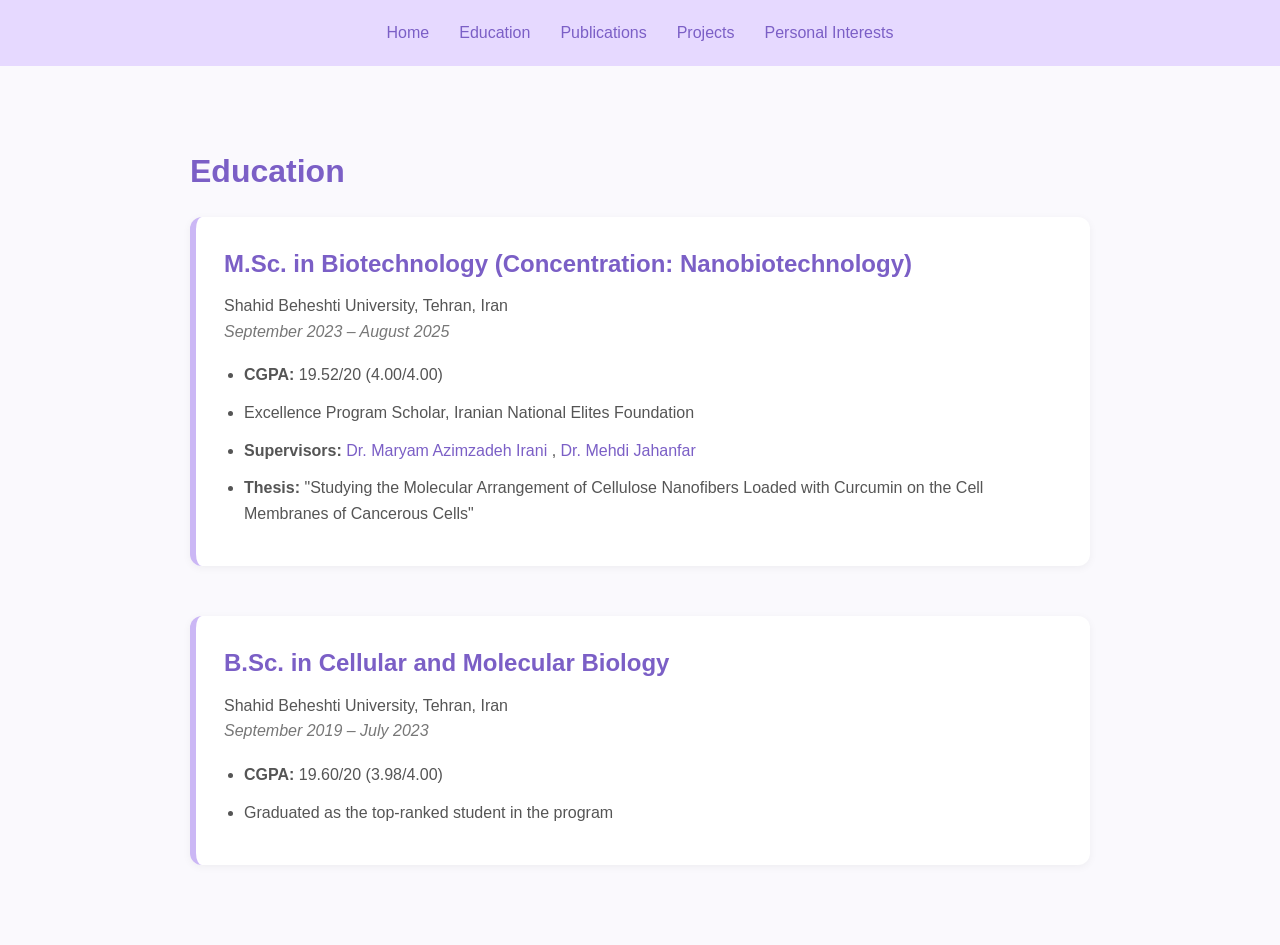
==== education.html @ 51b63dc6 "Update education.html" ====
<!DOCTYPE html>
<html lang="en">
<head>
  <meta charset="UTF-8">
  <title>Education</title>
  <link rel="stylesheet" href="style.css">
</head>

<body>

<nav>
  <a href="index.html">Home</a>
  <a href="education.html">Education</a>
  <a href="publications.html">Publications</a>
  <a href="projects.html">Projects</a>
  <a href="interests.html">Personal Interests</a>
</nav>

<div class="container">

  <h2 class="section-title">Education</h2>

  <!-- M.Sc. -->
  <div class="education-card">

    <h3 class="degree-title">
     M.Sc. in Biotechnology
    <span class="concentration">
    (Concentration: Nanobiotechnology)
    </span>
    </h3>

    <p class="education-info">
      Shahid Beheshti University, Tehran, Iran
      <br>
      <span class="education-date">
        September 2023 – August 2025
      </span>
    </p>

    <ul class="education-list">

      <li>
        <strong>CGPA:</strong> 19.52/20 (4.00/4.00)
      </li>

      <li>
        Excellence Program Scholar,
        Iranian National Elites Foundation
      </li>

      <li>
        <strong>Supervisors:</strong>
        <a href="https://scholar.google.com/citations?user=M7ukgnEAAAAJ&hl=en"
           target="_blank">
          Dr. Maryam Azimzadeh Irani
        </a>,
        <a href="https://scholar.google.com/citations?user=tRwqeeoAAAAJ&hl=en"
           target="_blank">
          Dr. Mehdi Jahanfar
        </a>
      </li>

      <li>
        <strong>Thesis:</strong>
        "Studying the Molecular Arrangement of
        Cellulose Nanofibers Loaded with Curcumin
        on the Cell Membranes of Cancerous Cells"
      </li>

    </ul>

  </div>


  <!-- B.Sc. -->
  <div class="education-card">

    <h3 class="degree-title">
      B.Sc. in Cellular and Molecular Biology
    </h3>

    <p class="education-info">
      Shahid Beheshti University, Tehran, Iran
      <br>
      <span class="education-date">
        September 2019 – July 2023
      </span>
    </p>

    <ul class="education-list">

      <li>
        <strong>CGPA:</strong> 19.60/20 (3.98/4.00)
      </li>

      <li>
        Graduated as the top-ranked student
        in the program
      </li>

    </ul>

  </div>

</div>

</body>
</html>
---- style.css ----
/* ===== Color palette ===== */
:root {
  --lavender: #e6d9ff;
  --lilac: #cbb7f5;
  --purple: #7b5fc6;
  --soft-gray: #555;
  --bg: #faf9fd;
}

/* ===== Global styles ===== */
body {
  margin: 0;
  font-family: "Inter", "Helvetica Neue", sans-serif;
  background-color: var(--bg);
  color: var(--soft-gray);
  line-height: 1.6;
}

a {
  text-decoration: none;
  color: var(--purple);
}

a:hover {
  text-decoration: underline;
}

/* ===== Navigation ===== */
nav {
  display: flex;
  justify-content: center;
  gap: 30px;
  padding: 20px;
  background-color: var(--lavender);
}

nav a {
  font-weight: 500;
}

/* ===== Main layout ===== */
.container {
  max-width: 900px;
  margin: 80px auto;
  padding: 0 20px;
}

/* ===== Home page layout ===== */
.home {
  display: flex;
  gap: 60px;
  align-items: flex-start;
}

.profile-section {
  display: flex;
  flex-direction: column;
  align-items: center;
  min-width: 240px;
}

.profile-pic {
  width: 240px;
  height: 240px;
  border-radius: 16px;
  object-fit: cover;
  border: 4px solid var(--lilac);
}

.contact-box {
  margin-top: 25px;
  text-align: center;
}

.contact-box h3 {
  margin-bottom: 15px;
  font-size: 0.95rem;
  color: var(--soft-gray);
  font-weight: 600;
}

.social-icons {
  display: flex;
  justify-content: center;
  gap: 18px;
}

.social-icons a {
  color: #555;
  font-size: 1.7rem;
  transition: color 0.3s ease,
              transform 0.2s ease;
}

.social-icons a:hover {
  color: var(--purple);
  transform: translateY(-2px);
  text-decoration: none;
}

.home-text h1 {
  margin: 0;
  font-size: 2.6rem;
  color: var(--purple);
}

.subtitle {
  font-size: 1.1rem;
  margin-top: 8px;
  margin-bottom: 30px;
}

.section-title {
  font-size: 2rem;
  color: var(--purple);
  margin-bottom: 20px;
}

/* ===== Mobile layout ===== */
@media (max-width: 768px) {

  .home {
    flex-direction: column;
    align-items: center;
    text-align: center;
  }

  .home-text {
    margin-top: 20px;
  }
}

/* ===== Publication Page ===== */

.subsection-title {
  color: var(--purple);
  margin-top: 50px;
  margin-bottom: 25px;
  font-size: 1.5rem;
}

.publication-item {
  display: flex;
  align-items: flex-start;
  gap: 25px;
  margin-bottom: 35px;
  padding-bottom: 25px;
  border-bottom: 1px solid #e5e5e5;
}

.publication-image {
  width: 75px;
  height: 75px;
  object-fit: cover;
  border-radius: 10px;
  border: 2px solid var(--lilac);
  flex-shrink: 0;
}

.publication-text {
  flex: 1;
}

.publication-text p {
  margin: 0;
}

.publication-text em {
  color: #444;
}

.publication-text a {
  font-weight: 500;
}

@media (max-width: 768px) {

  .publication-item {
    flex-direction: column;
    align-items: center;
    text-align: center;
  }

}

/* ===== Education Page ===== */

.education-card {
  background-color: white;
  border-left: 6px solid var(--lilac);
  border-radius: 12px;
  padding: 28px;
  margin-bottom: 50px;
  box-shadow: 0 2px 8px rgba(0,0,0,0.05);
}

.degree-title {
  margin-top: 0;
  margin-bottom: 10px;
  color: var(--purple);
  font-size: 1.5rem;
}

.education-info {
  margin-top: 0;
  margin-bottom: 18px;
  color: var(--soft-gray);
}

.education-date {
  font-style: italic;
  color: #777;
}

.education-list {
  padding-left: 20px;
  margin: 0;
}

.education-list li {
  margin-bottom: 12px;
}
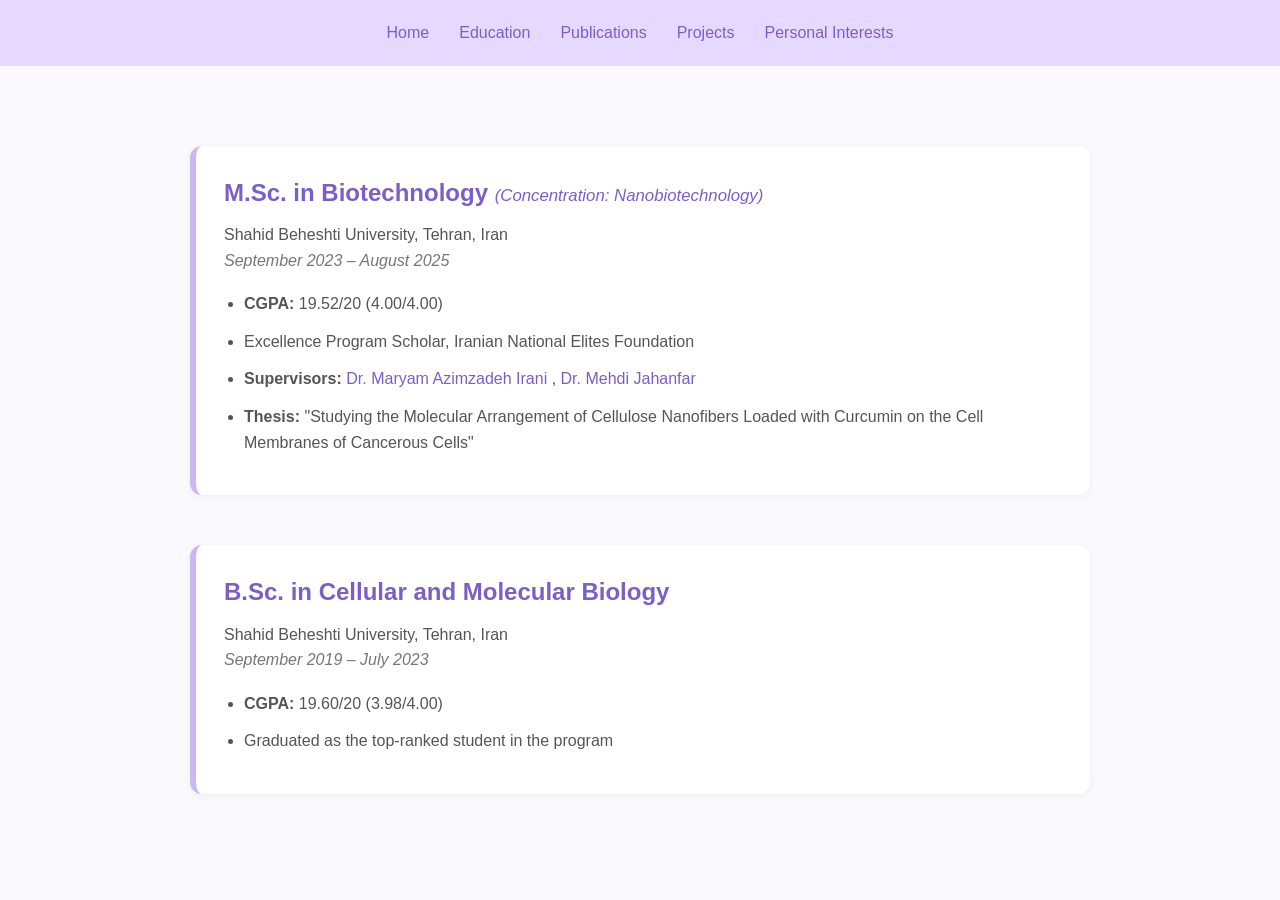
==== commit d831b130: "Update education.html" ====
--- a/education.html
+++ b/education.html
@@ -17,8 +17,6 @@
 </nav>
 
 <div class="container">
-
-  <h2 class="section-title">Education</h2>
 
   <!-- M.Sc. -->
   <div class="education-card">
--- a/style.css
+++ b/style.css
@@ -6,7 +6,6 @@
   --soft-gray: #555;
   --bg: #faf9fd;
 }
-
 /* ===== Global styles ===== */
 body {
   margin: 0;
@@ -15,16 +14,13 @@
   color: var(--soft-gray);
   line-height: 1.6;
 }
-
 a {
   text-decoration: none;
   color: var(--purple);
 }
-
 a:hover {
   text-decoration: underline;
 }
-
 /* ===== Navigation ===== */
 nav {
   display: flex;
@@ -33,32 +29,27 @@
   padding: 20px;
   background-color: var(--lavender);
 }
-
 nav a {
   font-weight: 500;
 }
-
 /* ===== Main layout ===== */
 .container {
   max-width: 900px;
   margin: 80px auto;
   padding: 0 20px;
 }
-
 /* ===== Home page layout ===== */
 .home {
   display: flex;
   gap: 60px;
   align-items: flex-start;
 }
-
 .profile-section {
   display: flex;
   flex-direction: column;
   align-items: center;
   min-width: 240px;
 }
-
 .profile-pic {
   width: 240px;
   height: 240px;
@@ -66,79 +57,65 @@
   object-fit: cover;
   border: 4px solid var(--lilac);
 }
-
 .contact-box {
   margin-top: 25px;
   text-align: center;
 }
-
 .contact-box h3 {
   margin-bottom: 15px;
   font-size: 0.95rem;
   color: var(--soft-gray);
   font-weight: 600;
 }
-
 .social-icons {
   display: flex;
   justify-content: center;
   gap: 18px;
 }
-
 .social-icons a {
   color: #555;
   font-size: 1.7rem;
   transition: color 0.3s ease,
               transform 0.2s ease;
 }
-
 .social-icons a:hover {
   color: var(--purple);
   transform: translateY(-2px);
   text-decoration: none;
 }
-
 .home-text h1 {
   margin: 0;
   font-size: 2.6rem;
   color: var(--purple);
 }
-
 .subtitle {
   font-size: 1.1rem;
   margin-top: 8px;
   margin-bottom: 30px;
 }
-
 .section-title {
   font-size: 2rem;
   color: var(--purple);
   margin-bottom: 20px;
 }
-
 /* ===== Mobile layout ===== */
 @media (max-width: 768px) {
-
   .home {
     flex-direction: column;
     align-items: center;
     text-align: center;
   }
-
   .home-text {
     margin-top: 20px;
   }
 }
-
 /* ===== Publication Page ===== */
-
 .subsection-title {
   color: var(--purple);
   margin-top: 50px;
   margin-bottom: 25px;
   font-size: 1.5rem;
 }
-
 .publication-item {
   display: flex;
   align-items: flex-start;
@@ -147,44 +124,34 @@
   padding-bottom: 25px;
   border-bottom: 1px solid #e5e5e5;
 }
-
 .publication-image {
-  width: 75px;
-  height: 75px;
+  width: 113px;
+  height: 113px;
   object-fit: cover;
   border-radius: 10px;
   border: 2px solid var(--lilac);
   flex-shrink: 0;
 }
-
 .publication-text {
   flex: 1;
 }
-
 .publication-text p {
   margin: 0;
 }
-
 .publication-text em {
   color: #444;
 }
-
 .publication-text a {
   font-weight: 500;
 }
-
 @media (max-width: 768px) {
-
   .publication-item {
     flex-direction: column;
     align-items: center;
     text-align: center;
   }
-
-}
-
+}
 /* ===== Education Page ===== */
-
 .education-card {
   background-color: white;
   border-left: 6px solid var(--lilac);
@@ -193,31 +160,202 @@
   margin-bottom: 50px;
   box-shadow: 0 2px 8px rgba(0,0,0,0.05);
 }
-
 .degree-title {
   margin-top: 0;
   margin-bottom: 10px;
   color: var(--purple);
   font-size: 1.5rem;
 }
-
 .education-info {
   margin-top: 0;
   margin-bottom: 18px;
   color: var(--soft-gray);
 }
-
 .education-date {
   font-style: italic;
   color: #777;
 }
-
 .education-list {
   padding-left: 20px;
   margin: 0;
 }
-
 .education-list li {
   margin-bottom: 12px;
 }
-
+.concentration {
+  font-size: 0.7em;
+  font-weight: normal;
+  font-style: italic;
+}
+/* ===== Projects Page ===== */
+.project-card {
+  background-color: white;
+  border-left: 6px solid var(--purple);
+  border-radius: 12px;
+  padding: 28px;
+  margin-bottom: 32px;
+  box-shadow: 0 2px 8px rgba(0,0,0,0.05);
+}
+.project-card.in-review {
+  border-left: 6px solid var(--purple);
+}
+.project-card.internship {
+  border-left: 6px solid var(--lilac);
+}
+.project-label {
+  display: block;
+  font-size: 0.72rem;
+  font-weight: 600;
+  letter-spacing: 0.08em;
+  text-transform: uppercase;
+  color: var(--purple);
+  margin-bottom: 10px;
+}
+.project-body {
+  display: flex;
+  gap: 22px;
+  align-items: flex-start;
+}
+.project-figure {
+  width: 3cm;
+  height: 3cm;
+  flex-shrink: 0;
+  border: 1.5px dashed var(--lilac);
+  border-radius: 8px;
+  display: flex;
+  align-items: center;
+  justify-content: center;
+  font-size: 0.7rem;
+  line-height: 1.2;
+  color: var(--purple);
+  background-color: var(--bg);
+  text-align: center;
+  padding: 4px;
+  overflow: hidden;
+}
+.project-figure img {
+  width: 100%;
+  height: 100%;
+  object-fit: cover;
+  border-radius: 6px;
+}
+.project-content {
+  flex: 1;
+  min-width: 0;
+}
+.project-header {
+  display: flex;
+  align-items: flex-start;
+  justify-content: space-between;
+  flex-wrap: wrap;
+  gap: 10px;
+  margin-bottom: 6px;
+}
+.project-title {
+  margin: 0;
+  color: var(--purple);
+  font-size: 1.4rem;
+}
+.status-tag {
+  font-size: 0.72rem;
+  font-weight: 600;
+  padding: 4px 12px;
+  border-radius: 999px;
+  white-space: nowrap;
+  margin-top: 4px;
+}
+.status-tag.published {
+  background-color: var(--purple);
+  color: #fff;
+}
+.status-tag.in-review-tag {
+  background-color: transparent;
+  border: 1px dashed var(--lilac);
+  color: var(--soft-gray);
+}
+.status-tag.internship-tag {
+  background-color: var(--lavender);
+  color: var(--soft-gray);
+}
+.project-content ul {
+  padding-left: 20px;
+  margin: 10px 0;
+}
+.project-content li {
+  margin-bottom: 8px;
+}
+.project-content p {
+  margin: 10px 0;
+}
+.contribution strong {
+  color: var(--purple);
+}
+@media (max-width: 600px) {
+  .project-body {
+    flex-direction: column;
+  }
+}
+/* ===== Personal Interests Page ===== */
+.interests-grid {
+  display: grid;
+  grid-template-columns: repeat(auto-fit, minmax(250px, 1fr));
+  gap: 25px;
+  margin-top: 40px;
+}
+.interest-card {
+  border-radius: 16px;
+  padding: 25px;
+  box-shadow: 0 2px 8px rgba(0,0,0,0.05);
+  transition: transform 0.2s ease;
+}
+.interest-card:hover {
+  transform: translateY(-4px);
+}
+.interest-card h3 {
+  margin-top: 0;
+  color: var(--purple);
+  font-size: 1.1rem;
+}
+.interest-card p {
+  margin-bottom: 0;
+}
+/* Different pastel colors for each card */
+.interest-card:nth-child(1) {
+  background-color: #f4edff; /* lavender */
+}
+.interest-card:nth-child(2) {
+  background-color: #fff0f5; /* pastel pink */
+}
+.interest-card:nth-child(3) {
+  background-color: #eef7ff; /* pastel blue */
+}
+.interest-card:nth-child(4) {
+  background-color: #f5fff0; /* pastel green */
+}
+.interest-card:nth-child(5) {
+  background-color: #fff9e8; /* pastel yellow */
+}
+.interest-card:nth-child(6) {
+  background-color: #eafaf1; /* mint */
+}
+.interest-card:nth-child(7) {
+  background-color: #ffeef8; /* soft rose */
+}
+.interest-card:nth-child(8) {
+  background-color: #eef5ff; /* pale periwinkle */
+}
+.interest-card:nth-child(9) {
+  background-color: #fdf0e6; /* peach */
+}
+.personal-note {
+  margin-top: 50px;
+  padding: 30px;
+  background-color: var(--lavender);
+  border-radius: 16px;
+  text-align: center;
+  box-shadow: 0 2px 8px rgba(0,0,0,0.05);
+}
+.personal-note h3 {
+  margin-top: 0;
+  color: var(--purple);
+}
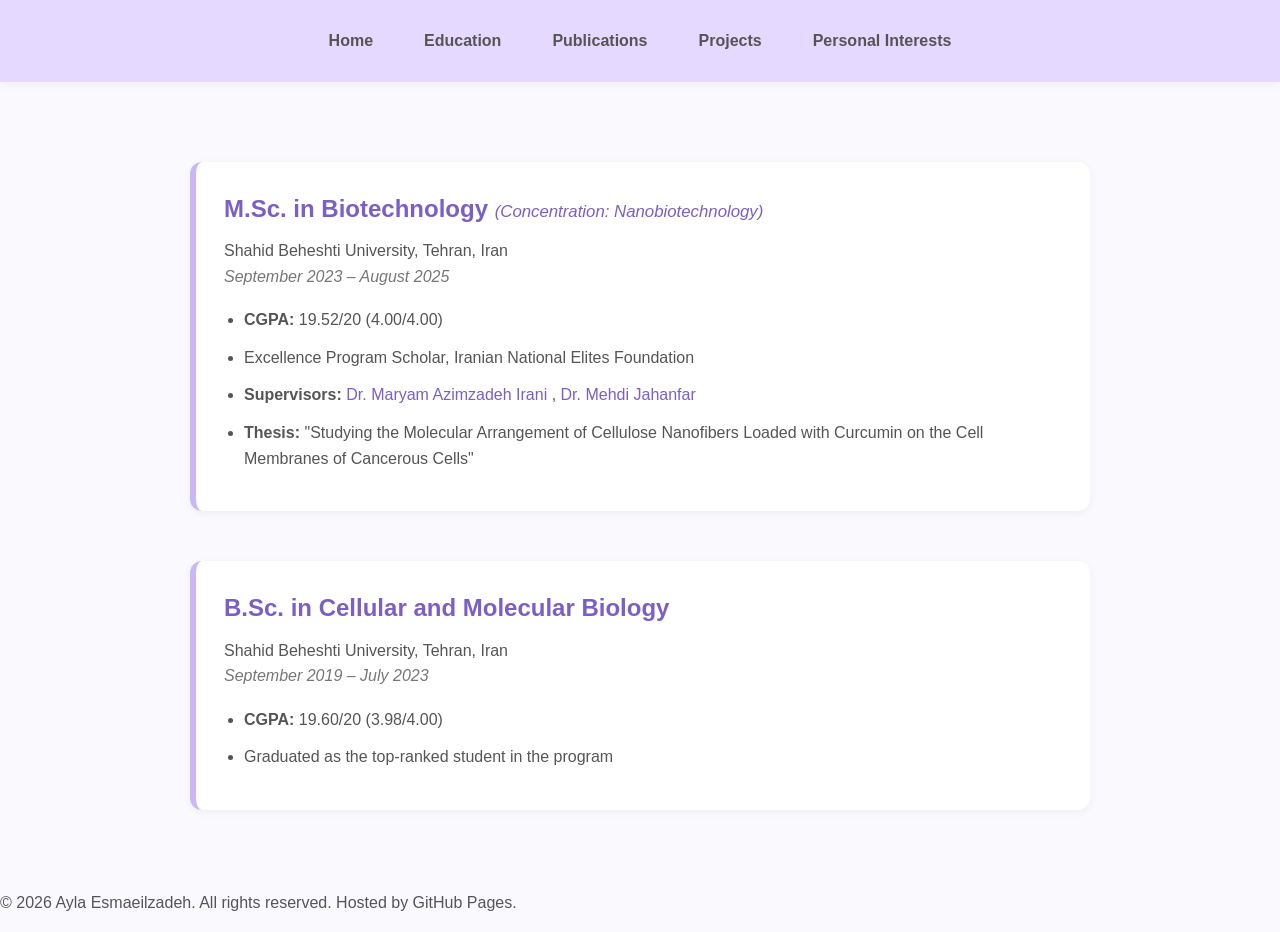
==== commit e87b58d4: "Update education.html" ====
--- a/education.html
+++ b/education.html
@@ -102,6 +102,8 @@
   </div>
 
 </div>
-
+<footer>
+  <p>© 2026 Ayla Esmaeilzadeh. All rights reserved. Hosted by GitHub Pages. </p>
+</footer>
 </body>
 </html>
--- a/style.css
+++ b/style.css
@@ -21,17 +21,35 @@
 a:hover {
   text-decoration: underline;
 }
+
 /* ===== Navigation ===== */
+
 nav {
   display: flex;
   justify-content: center;
-  gap: 30px;
-  padding: 20px;
+  gap: 15px;
+  padding: 18px 20px;
   background-color: var(--lavender);
-}
+  box-shadow: 0 2px 10px rgba(0,0,0,0.05);
+  flex-wrap: wrap;
+}
+
 nav a {
-  font-weight: 500;
-}
+  color: var(--soft-gray);
+  font-weight: 600;
+  padding: 10px 18px;
+  border-radius: 999px; /* makes pill-shaped buttons */
+  transition: all 0.25s ease;
+}
+
+nav a:hover {
+  background-color: white;
+  color: var(--purple);
+  text-decoration: none;
+  transform: translateY(-2px);
+  box-shadow: 0 3px 8px rgba(0,0,0,0.08);
+}
+
 /* ===== Main layout ===== */
 .container {
   max-width: 900px;
@@ -296,6 +314,10 @@
   }
 }
 /* ===== Personal Interests Page ===== */
+.interests-title {
+  color: #333;
+  text-align: center;
+}
 .interests-grid {
   display: grid;
   grid-template-columns: repeat(auto-fit, minmax(250px, 1fr));
@@ -313,7 +335,7 @@
 }
 .interest-card h3 {
   margin-top: 0;
-  color: var(--purple);
+  color: #222;
   font-size: 1.1rem;
 }
 .interest-card p {
@@ -357,5 +379,5 @@
 }
 .personal-note h3 {
   margin-top: 0;
-  color: var(--purple);
-}
+  color: #222;
+}
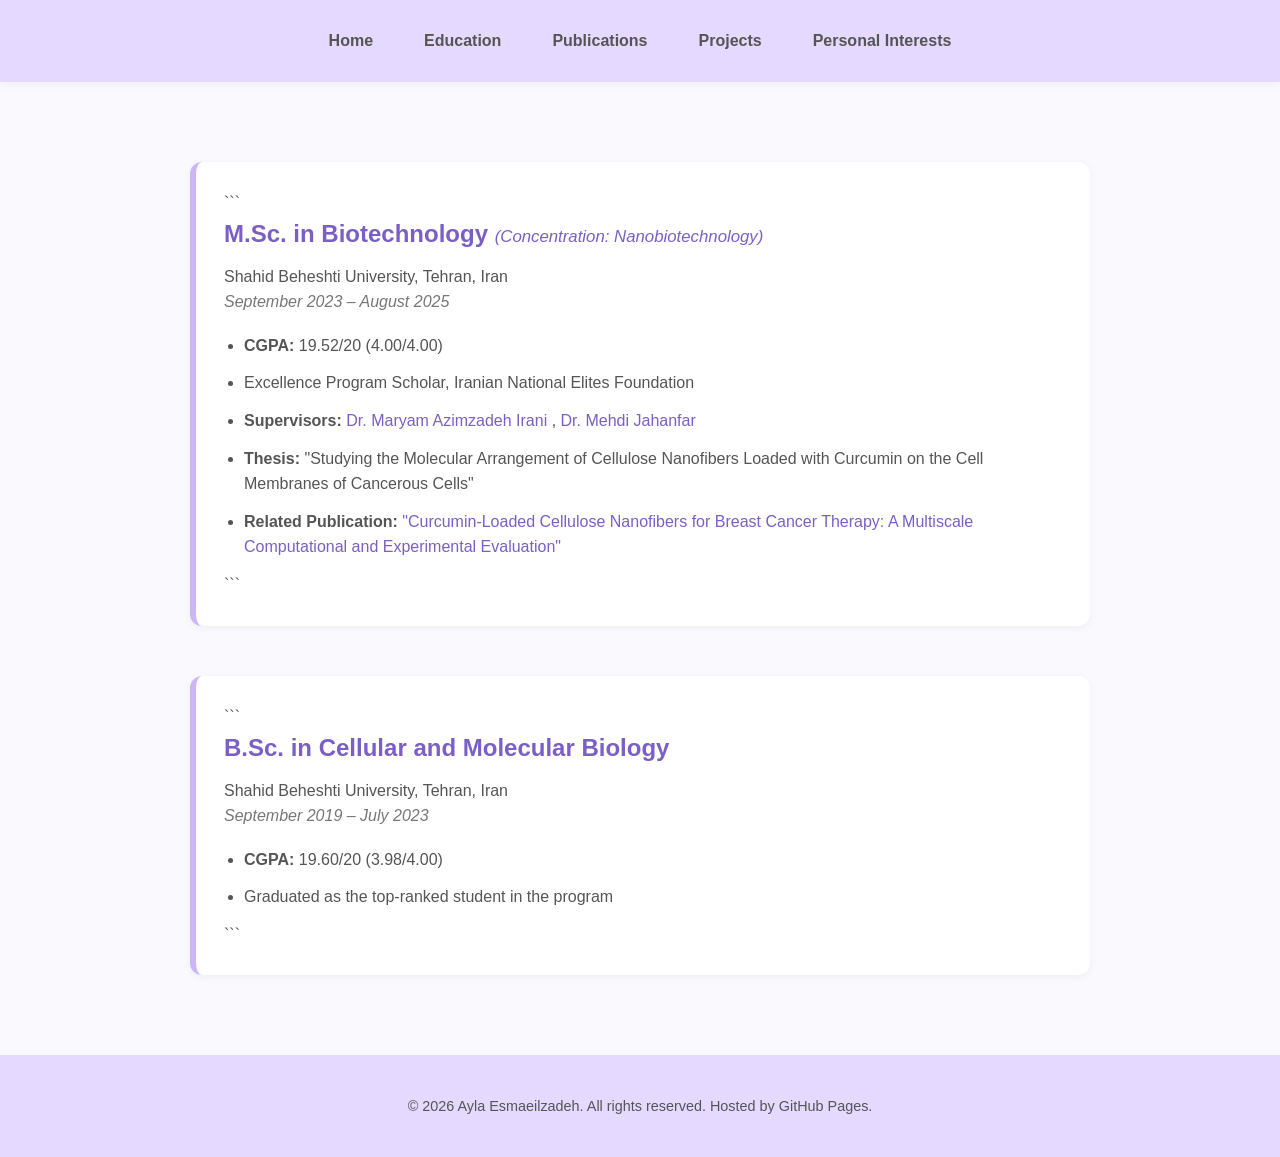
==== commit 452d1291: "Update education.html" ====
--- a/education.html
+++ b/education.html
@@ -1,4 +1,5 @@
 <!DOCTYPE html>
+
 <html lang="en">
 <head>
   <meta charset="UTF-8">
@@ -19,91 +20,107 @@
 <div class="container">
 
   <!-- M.Sc. -->
+
   <div class="education-card">
 
-    <h3 class="degree-title">
-     M.Sc. in Biotechnology
-    <span class="concentration">
+```
+<h3 class="degree-title">
+  M.Sc. in Biotechnology
+  <span class="concentration">
     (Concentration: Nanobiotechnology)
-    </span>
-    </h3>
+  </span>
+</h3>
 
-    <p class="education-info">
-      Shahid Beheshti University, Tehran, Iran
-      <br>
-      <span class="education-date">
-        September 2023 – August 2025
-      </span>
-    </p>
+<p class="education-info">
+  Shahid Beheshti University, Tehran, Iran
+  <br>
+  <span class="education-date">
+    September 2023 – August 2025
+  </span>
+</p>
 
-    <ul class="education-list">
+<ul class="education-list">
 
-      <li>
-        <strong>CGPA:</strong> 19.52/20 (4.00/4.00)
-      </li>
+  <li>
+    <strong>CGPA:</strong> 19.52/20 (4.00/4.00)
+  </li>
 
-      <li>
-        Excellence Program Scholar,
-        Iranian National Elites Foundation
-      </li>
+  <li>
+    Excellence Program Scholar,
+    Iranian National Elites Foundation
+  </li>
 
-      <li>
-        <strong>Supervisors:</strong>
-        <a href="https://scholar.google.com/citations?user=M7ukgnEAAAAJ&hl=en"
-           target="_blank">
-          Dr. Maryam Azimzadeh Irani
-        </a>,
-        <a href="https://scholar.google.com/citations?user=tRwqeeoAAAAJ&hl=en"
-           target="_blank">
-          Dr. Mehdi Jahanfar
-        </a>
-      </li>
+  <li>
+    <strong>Supervisors:</strong>
+    <a href="https://scholar.google.com/citations?user=M7ukgnEAAAAJ&hl=en"
+       target="_blank">
+      Dr. Maryam Azimzadeh Irani
+    </a>,
+    <a href="https://scholar.google.com/citations?user=tRwqeeoAAAAJ&hl=en"
+       target="_blank">
+      Dr. Mehdi Jahanfar
+    </a>
+  </li>
 
-      <li>
-        <strong>Thesis:</strong>
-        "Studying the Molecular Arrangement of
-        Cellulose Nanofibers Loaded with Curcumin
-        on the Cell Membranes of Cancerous Cells"
-      </li>
+  <li>
+    <strong>Thesis:</strong>
+    "Studying the Molecular Arrangement of
+    Cellulose Nanofibers Loaded with Curcumin
+    on the Cell Membranes of Cancerous Cells"
+  </li>
 
-    </ul>
+  <li>
+    <strong>Related Publication:</strong>
+    <a href="https://doi.org/10.2147/IJN.S631565"
+       target="_blank">
+      "Curcumin-Loaded Cellulose Nanofibers for Breast Cancer Therapy:
+      A Multiscale Computational and Experimental Evaluation"
+    </a>
+  </li>
+
+</ul>
+```
 
   </div>
 
+  <!-- B.Sc. -->
 
-  <!-- B.Sc. -->
   <div class="education-card">
 
-    <h3 class="degree-title">
-      B.Sc. in Cellular and Molecular Biology
-    </h3>
+```
+<h3 class="degree-title">
+  B.Sc. in Cellular and Molecular Biology
+</h3>
 
-    <p class="education-info">
-      Shahid Beheshti University, Tehran, Iran
-      <br>
-      <span class="education-date">
-        September 2019 – July 2023
-      </span>
-    </p>
+<p class="education-info">
+  Shahid Beheshti University, Tehran, Iran
+  <br>
+  <span class="education-date">
+    September 2019 – July 2023
+  </span>
+</p>
 
-    <ul class="education-list">
+<ul class="education-list">
 
-      <li>
-        <strong>CGPA:</strong> 19.60/20 (3.98/4.00)
-      </li>
+  <li>
+    <strong>CGPA:</strong> 19.60/20 (3.98/4.00)
+  </li>
 
-      <li>
-        Graduated as the top-ranked student
-        in the program
-      </li>
+  <li>
+    Graduated as the top-ranked student
+    in the program
+  </li>
 
-    </ul>
+</ul>
+```
 
   </div>
 
 </div>
+
 <footer>
-  <p>© 2026 Ayla Esmaeilzadeh. All rights reserved. Hosted by GitHub Pages. </p>
+  <p>© 2026 Ayla Esmaeilzadeh. All rights reserved. Hosted by GitHub Pages.</p>
 </footer>
+
 </body>
 </html>
--- a/style.css
+++ b/style.css
@@ -127,6 +127,58 @@
     margin-top: 20px;
   }
 }
+
+/* ===== Research Keywords ===== */
+.keywords-box {
+  margin: 60px auto 0;
+  max-width: 850px;
+  padding: 28px 32px;
+  background: #fbf9ff;
+  border-radius: 18px;
+  text-align: center;
+}
+
+.keywords-box h3 {
+  margin-top: 0;
+  margin-bottom: 22px;
+  color: #333;
+  font-size: 1.3rem;
+}
+
+.keyword-tags {
+  display: flex;
+  flex-wrap: wrap;
+  justify-content: center;
+  gap: 14px;
+}
+
+.keyword {
+  padding: 10px 18px;
+  border-radius: 999px;
+  font-size: 0.95rem;
+  font-weight: 500;
+  color: #444;
+  transition: transform 0.2s ease;
+}
+
+.keyword:hover {
+  transform: translateY(-2px);
+}
+
+/* Pastel colors */
+
+.keyword:nth-child(1)  { background: #e6d9ff; }
+.keyword:nth-child(2)  { background: #ffdceb; }
+.keyword:nth-child(3)  { background: #dcefff; }
+.keyword:nth-child(4)  { background: #e6f8df; }
+.keyword:nth-child(5)  { background: #fff2c9; }
+.keyword:nth-child(6)  { background: #dff5ea; }
+.keyword:nth-child(7)  { background: #ffdceb; }
+.keyword:nth-child(8)  { background: #dfe8ff; }
+.keyword:nth-child(9)  { background: #ffe4d1; }
+.keyword:nth-child(10) { background: #ebe6ff; }
+.keyword:nth-child(11) { background: #e8f4ff; }
+
 /* ===== Publication Page ===== */
 .subsection-title {
   color: var(--purple);
@@ -372,7 +424,7 @@
 .personal-note {
   margin-top: 50px;
   padding: 30px;
-  background-color: var(--lavender);
+  background-color: #feffd6;
   border-radius: 16px;
   text-align: center;
   box-shadow: 0 2px 8px rgba(0,0,0,0.05);
@@ -381,3 +433,13 @@
   margin-top: 0;
   color: #222;
 }
+
+/* ===== Footer ===== */
+footer {
+  margin-top: 80px;
+  padding: 25px;
+  text-align: center;
+  background-color: var(--lavender);
+  color: var(--soft-gray);
+  font-size: 0.9rem;
+}
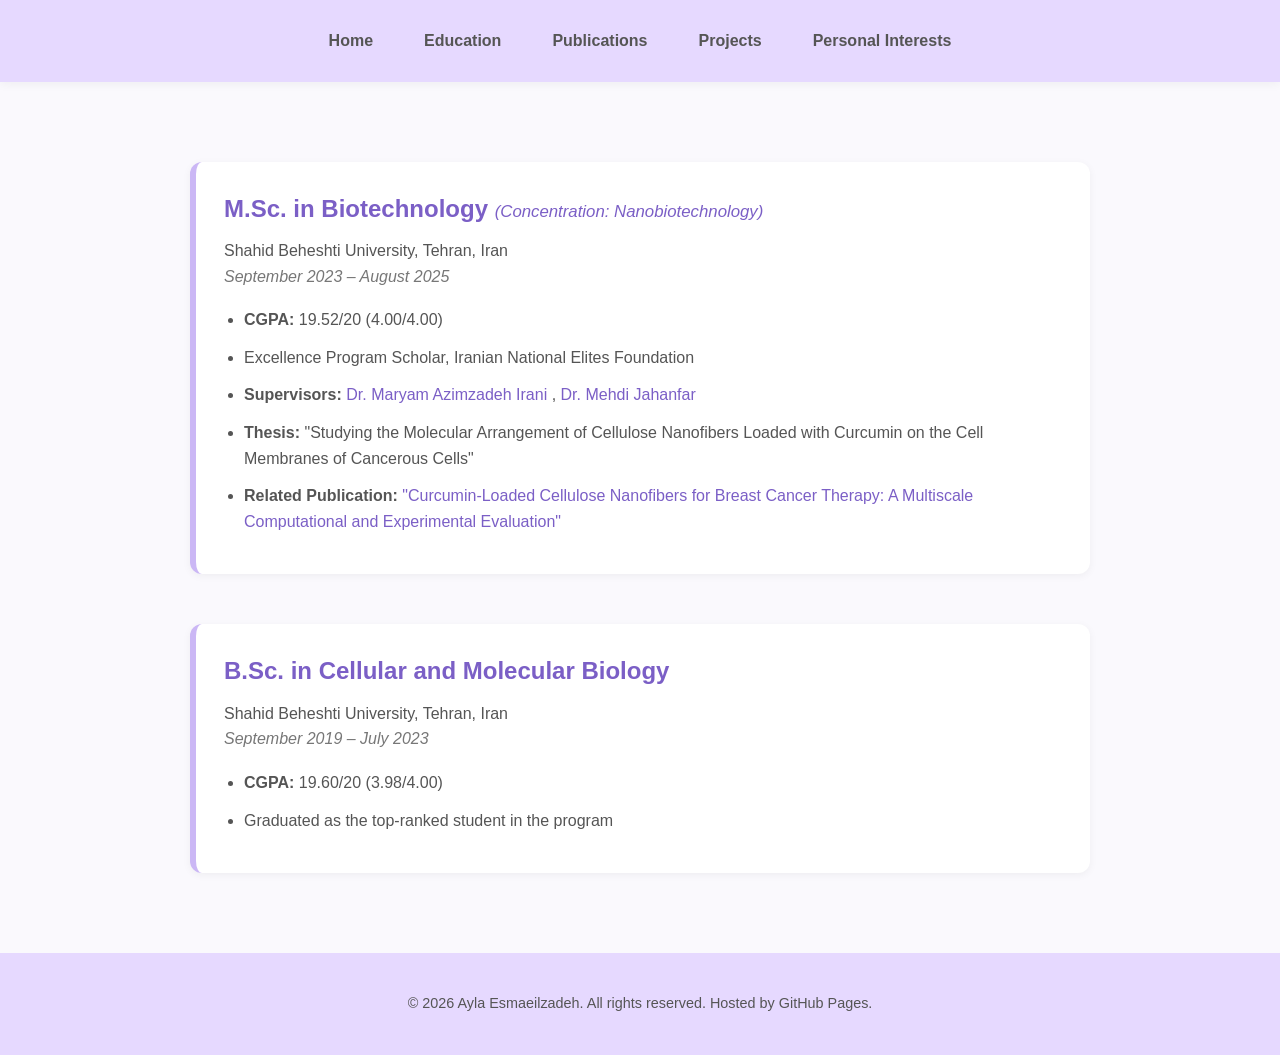
==== commit b903515d: "Update education.html" ====
--- a/education.html
+++ b/education.html
@@ -23,7 +23,7 @@
 
   <div class="education-card">
 
-```
+    
 <h3 class="degree-title">
   M.Sc. in Biotechnology
   <span class="concentration">
@@ -79,7 +79,7 @@
   </li>
 
 </ul>
-```
+
 
   </div>
 
@@ -87,7 +87,7 @@
 
   <div class="education-card">
 
-```
+
 <h3 class="degree-title">
   B.Sc. in Cellular and Molecular Biology
 </h3>
@@ -112,7 +112,7 @@
   </li>
 
 </ul>
-```
+
 
   </div>
 
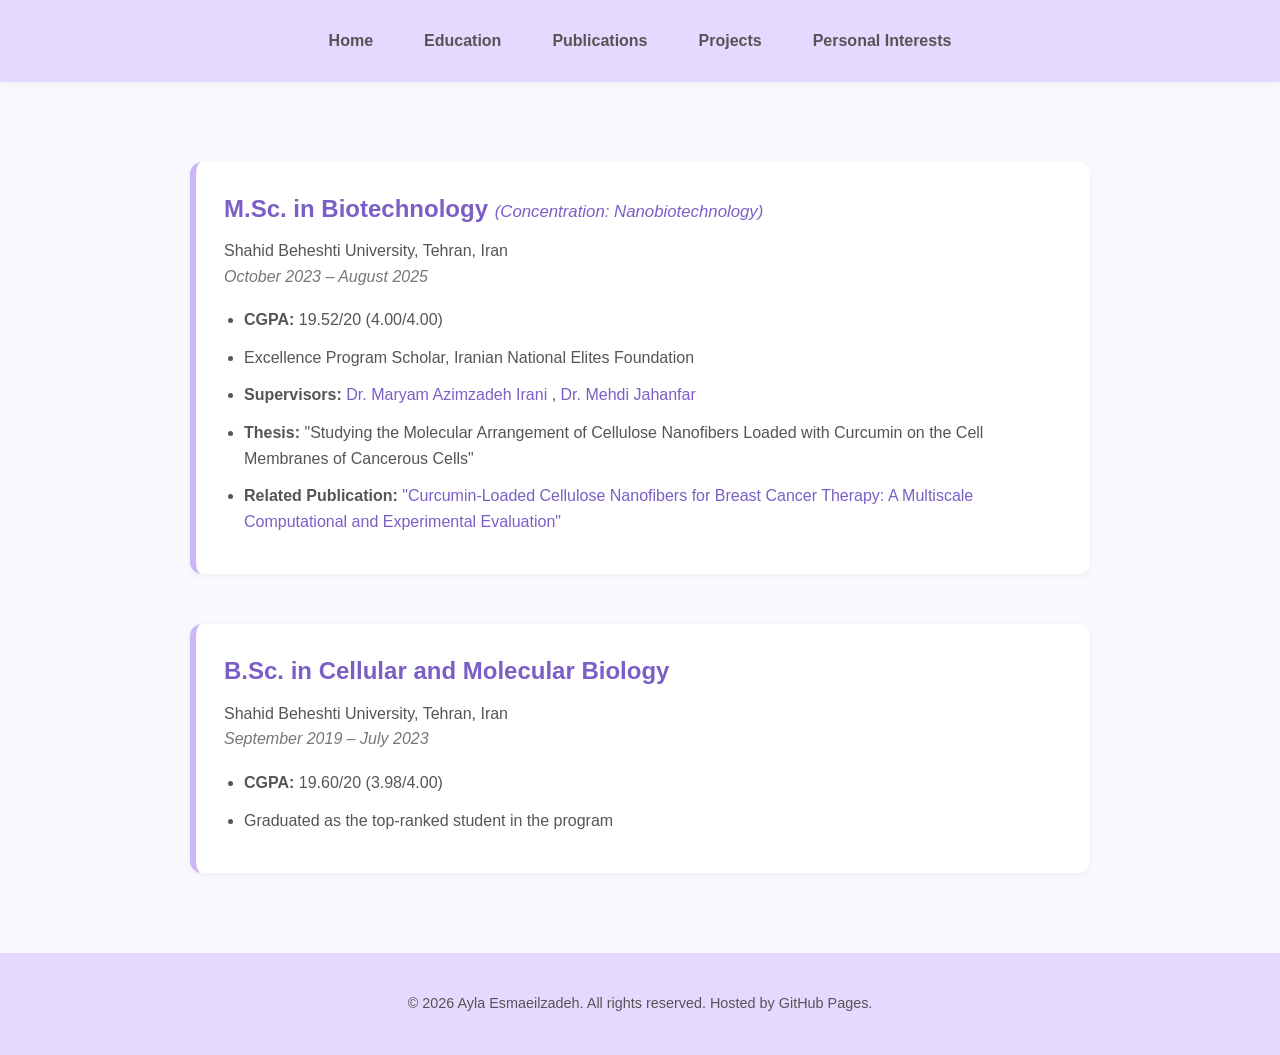
==== commit e72bd25b: "Update education.html" ====
--- a/education.html
+++ b/education.html
@@ -35,7 +35,7 @@
   Shahid Beheshti University, Tehran, Iran
   <br>
   <span class="education-date">
-    September 2023 – August 2025
+    October 2023 – August 2025
   </span>
 </p>
 
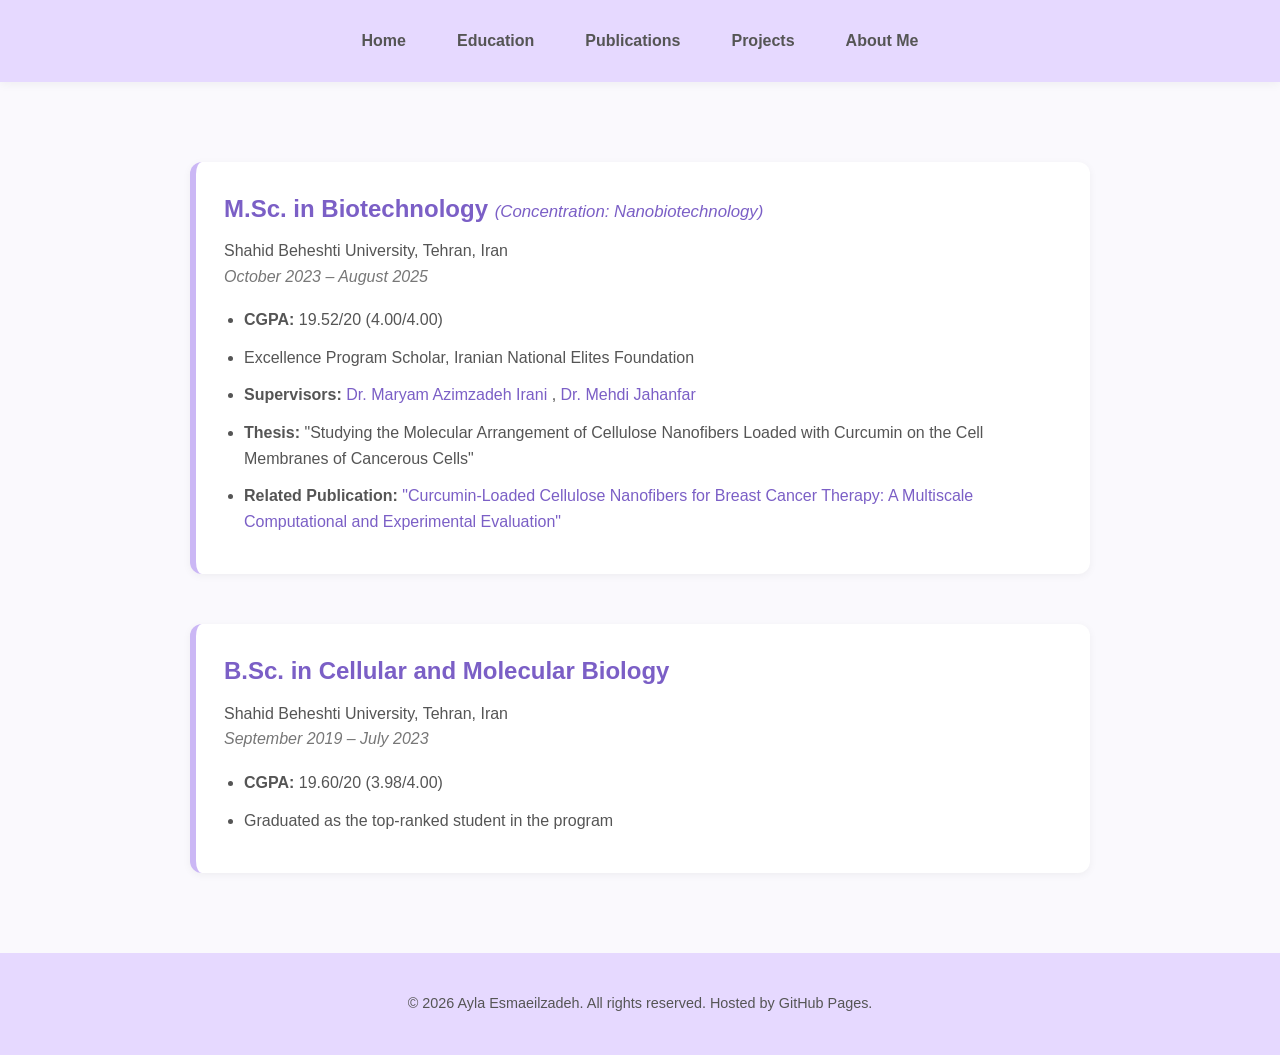
==== commit 20ea7d3e: "Update education.html" ====
--- a/education.html
+++ b/education.html
@@ -14,7 +14,7 @@
   <a href="education.html">Education</a>
   <a href="publications.html">Publications</a>
   <a href="projects.html">Projects</a>
-  <a href="interests.html">Personal Interests</a>
+  <a href="interests.html">About Me</a>
 </nav>
 
 <div class="container">
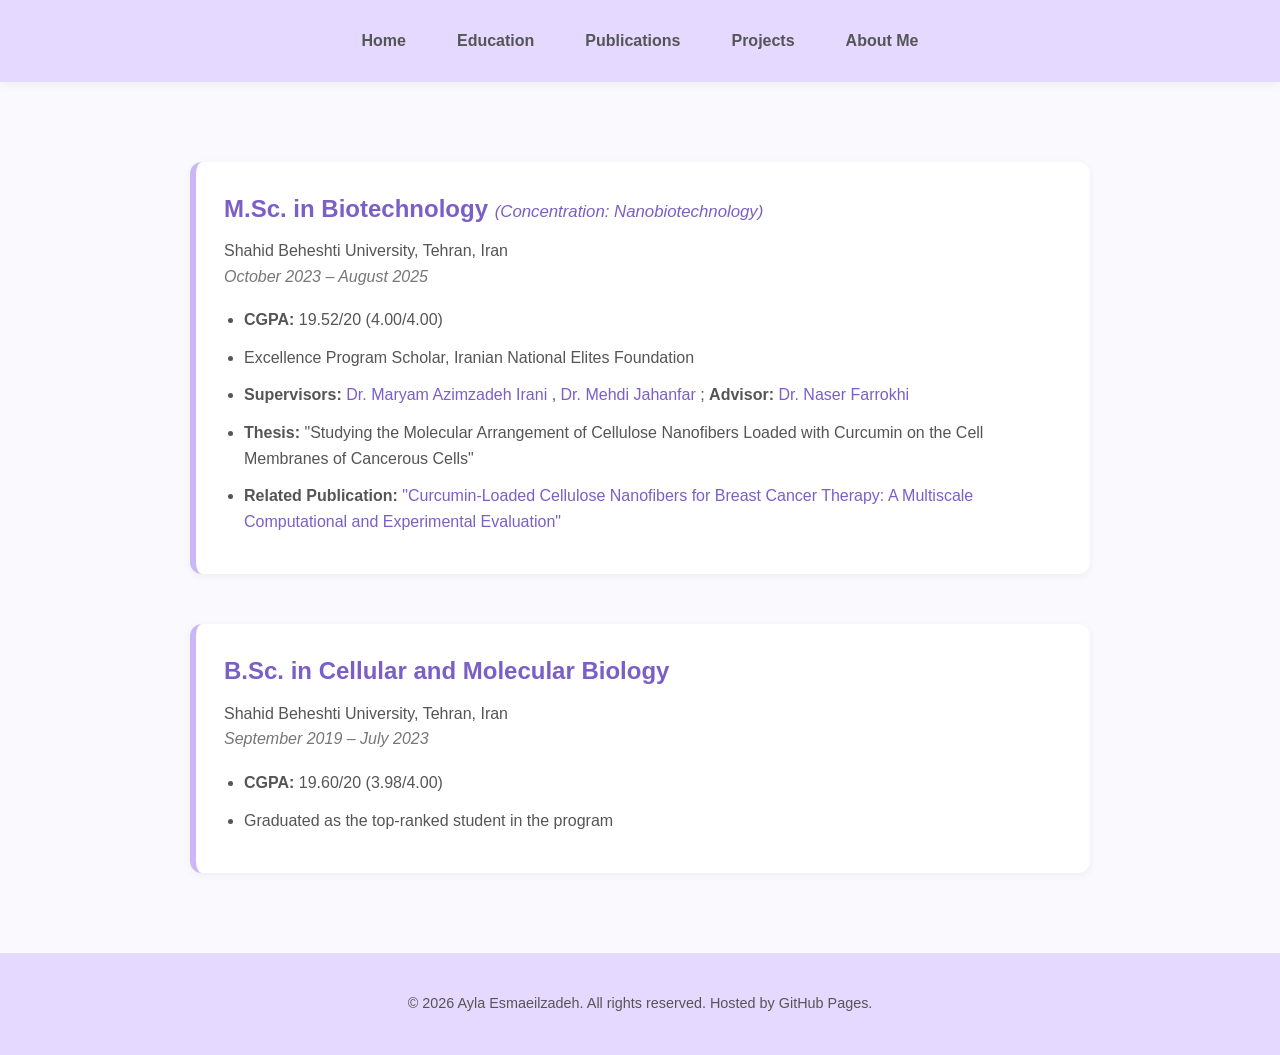
==== commit 6becf29d: "Update education.html" ====
--- a/education.html
+++ b/education.html
@@ -59,6 +59,11 @@
     <a href="https://scholar.google.com/citations?user=tRwqeeoAAAAJ&hl=en"
        target="_blank">
       Dr. Mehdi Jahanfar
+    </a>;
+    <strong>Advisor:</strong>
+    <a href="https://scholar.google.com/citations?user=ioUXQlUAAAAJ&hl=en"
+       target="_blank">
+      Dr. Naser Farrokhi
     </a>
   </li>
 
